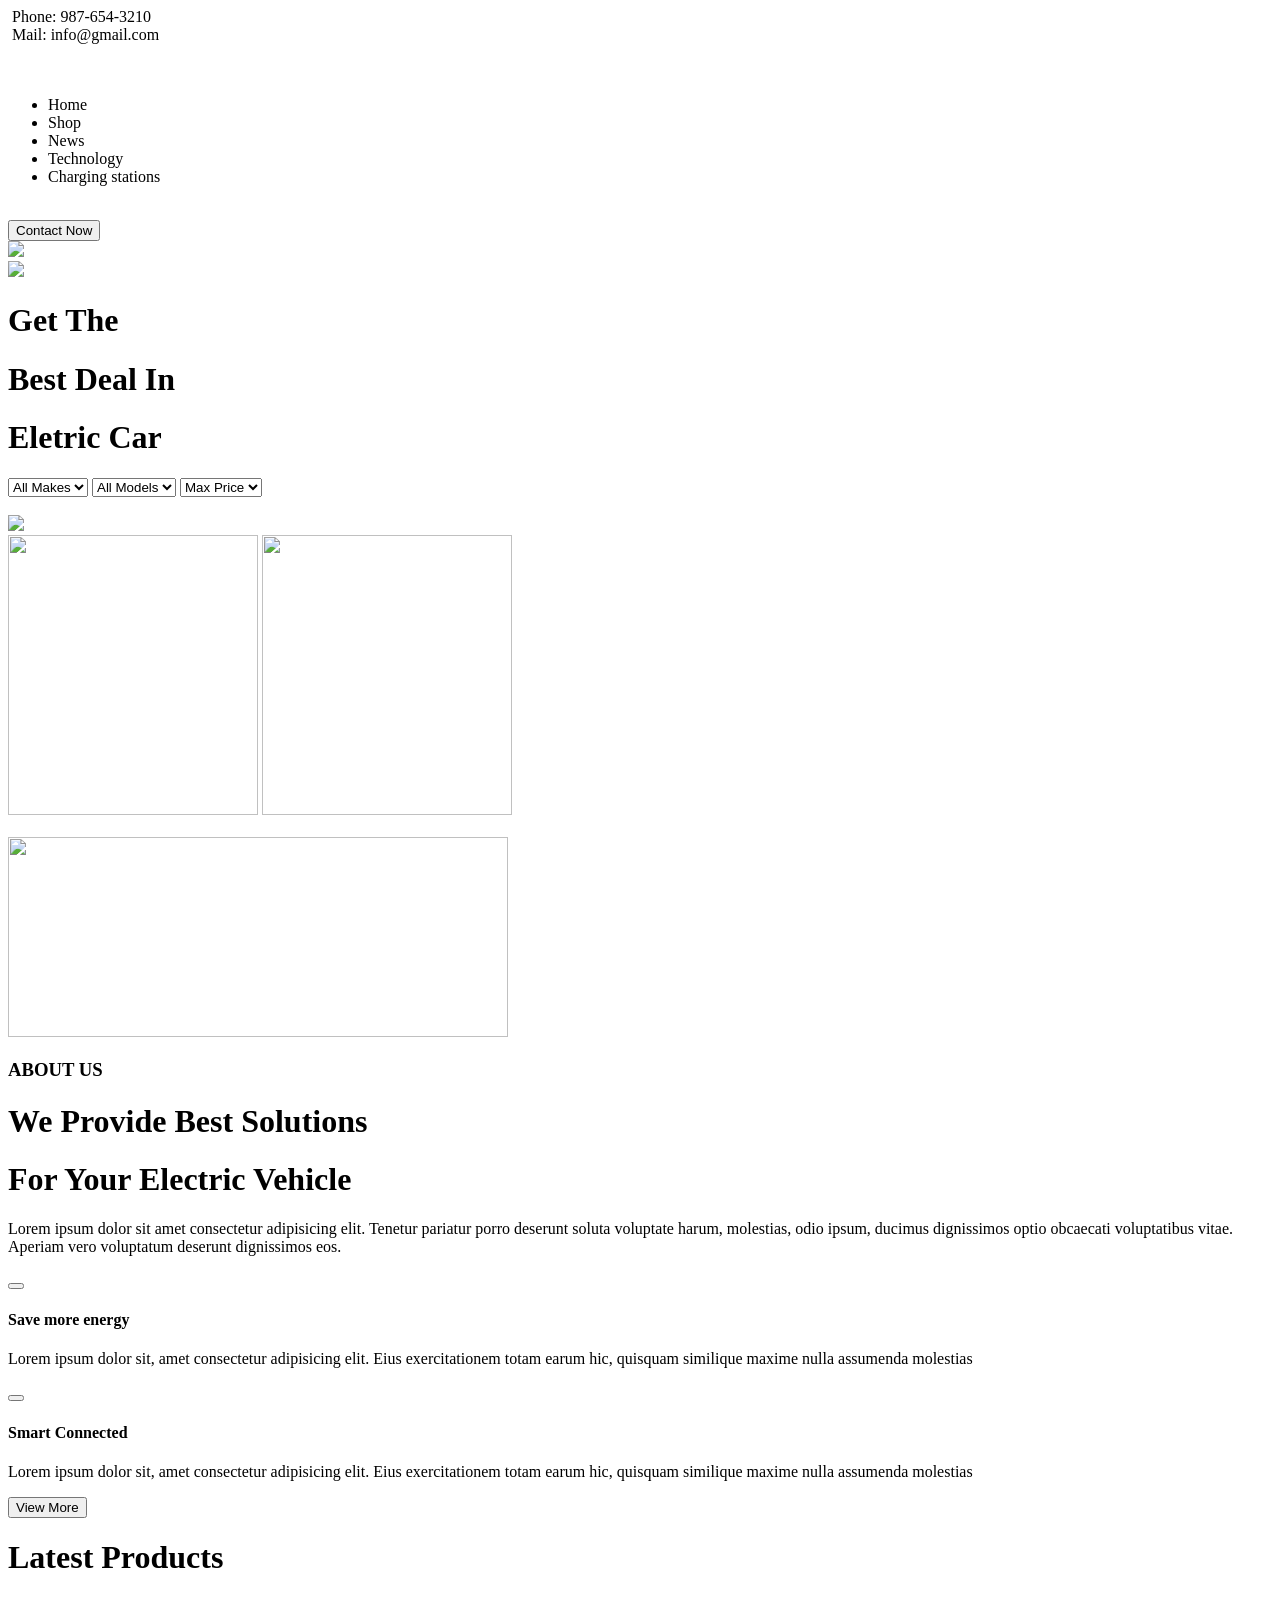
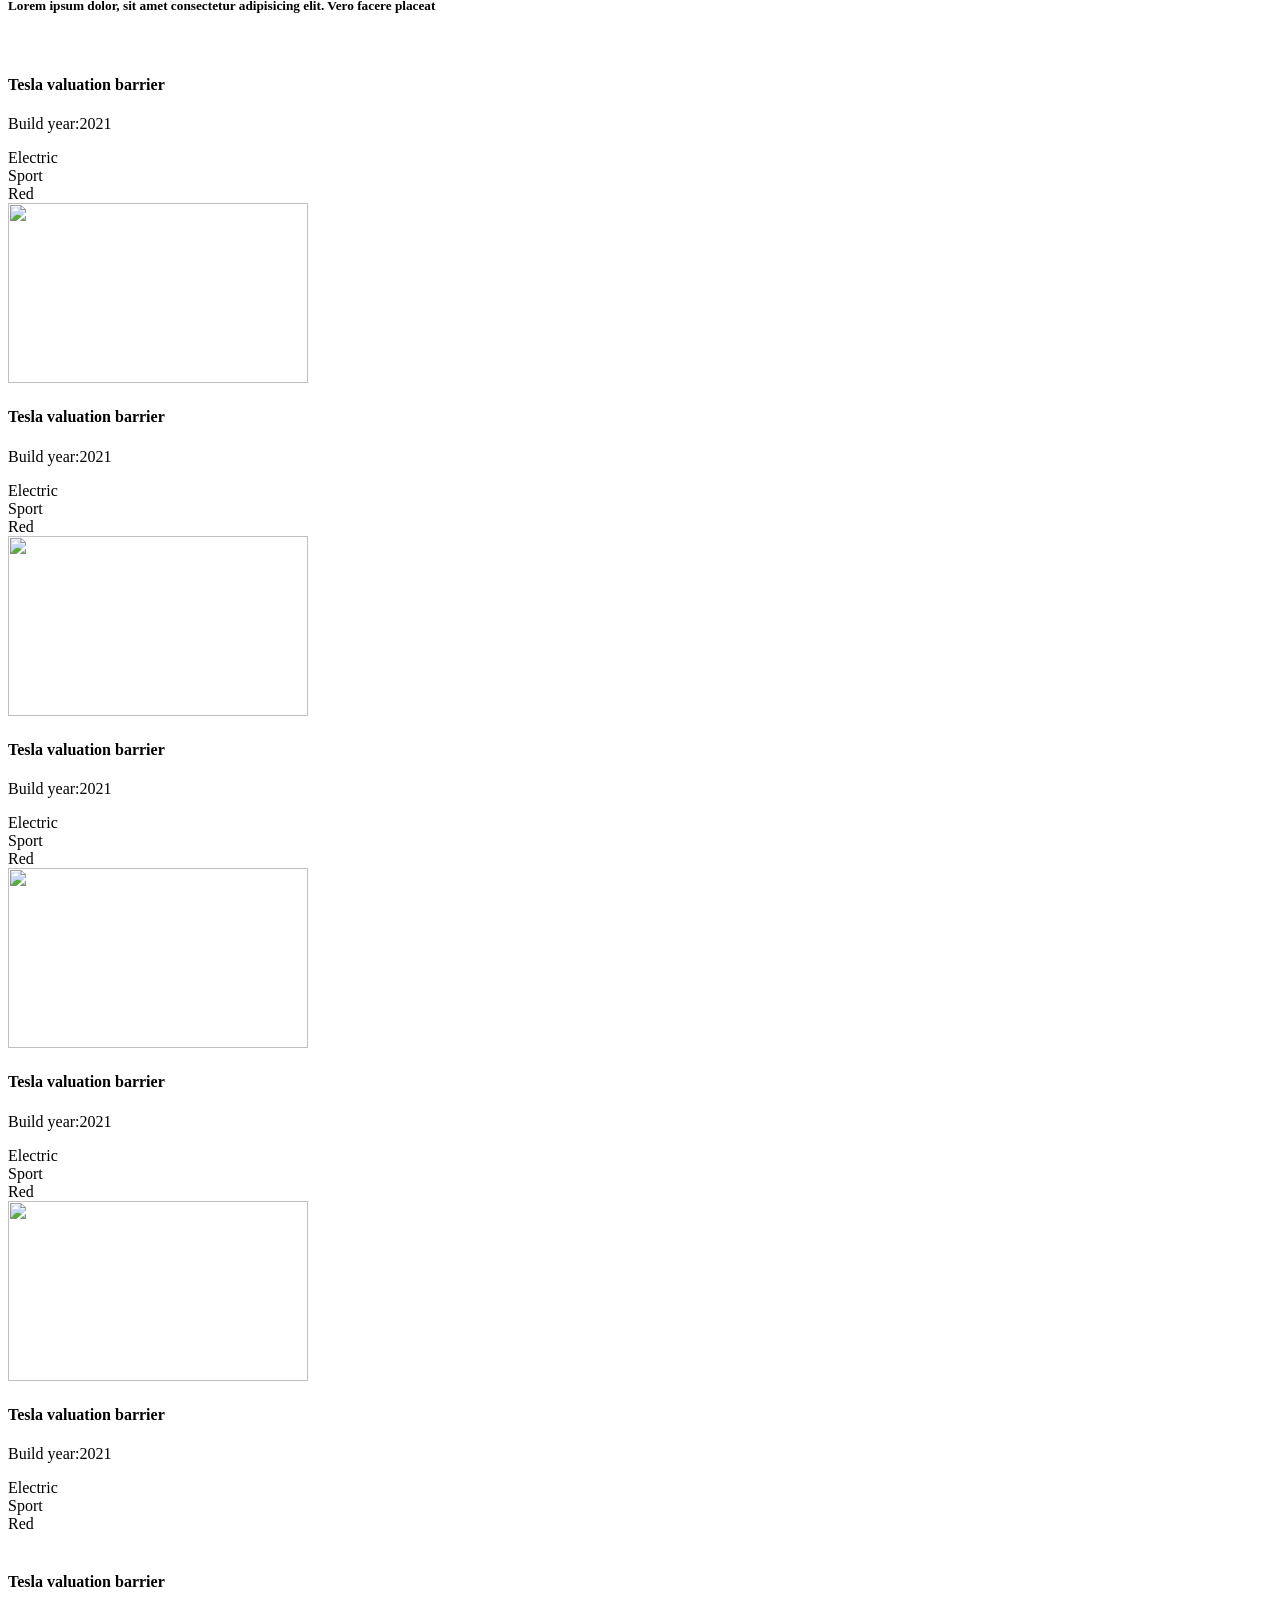
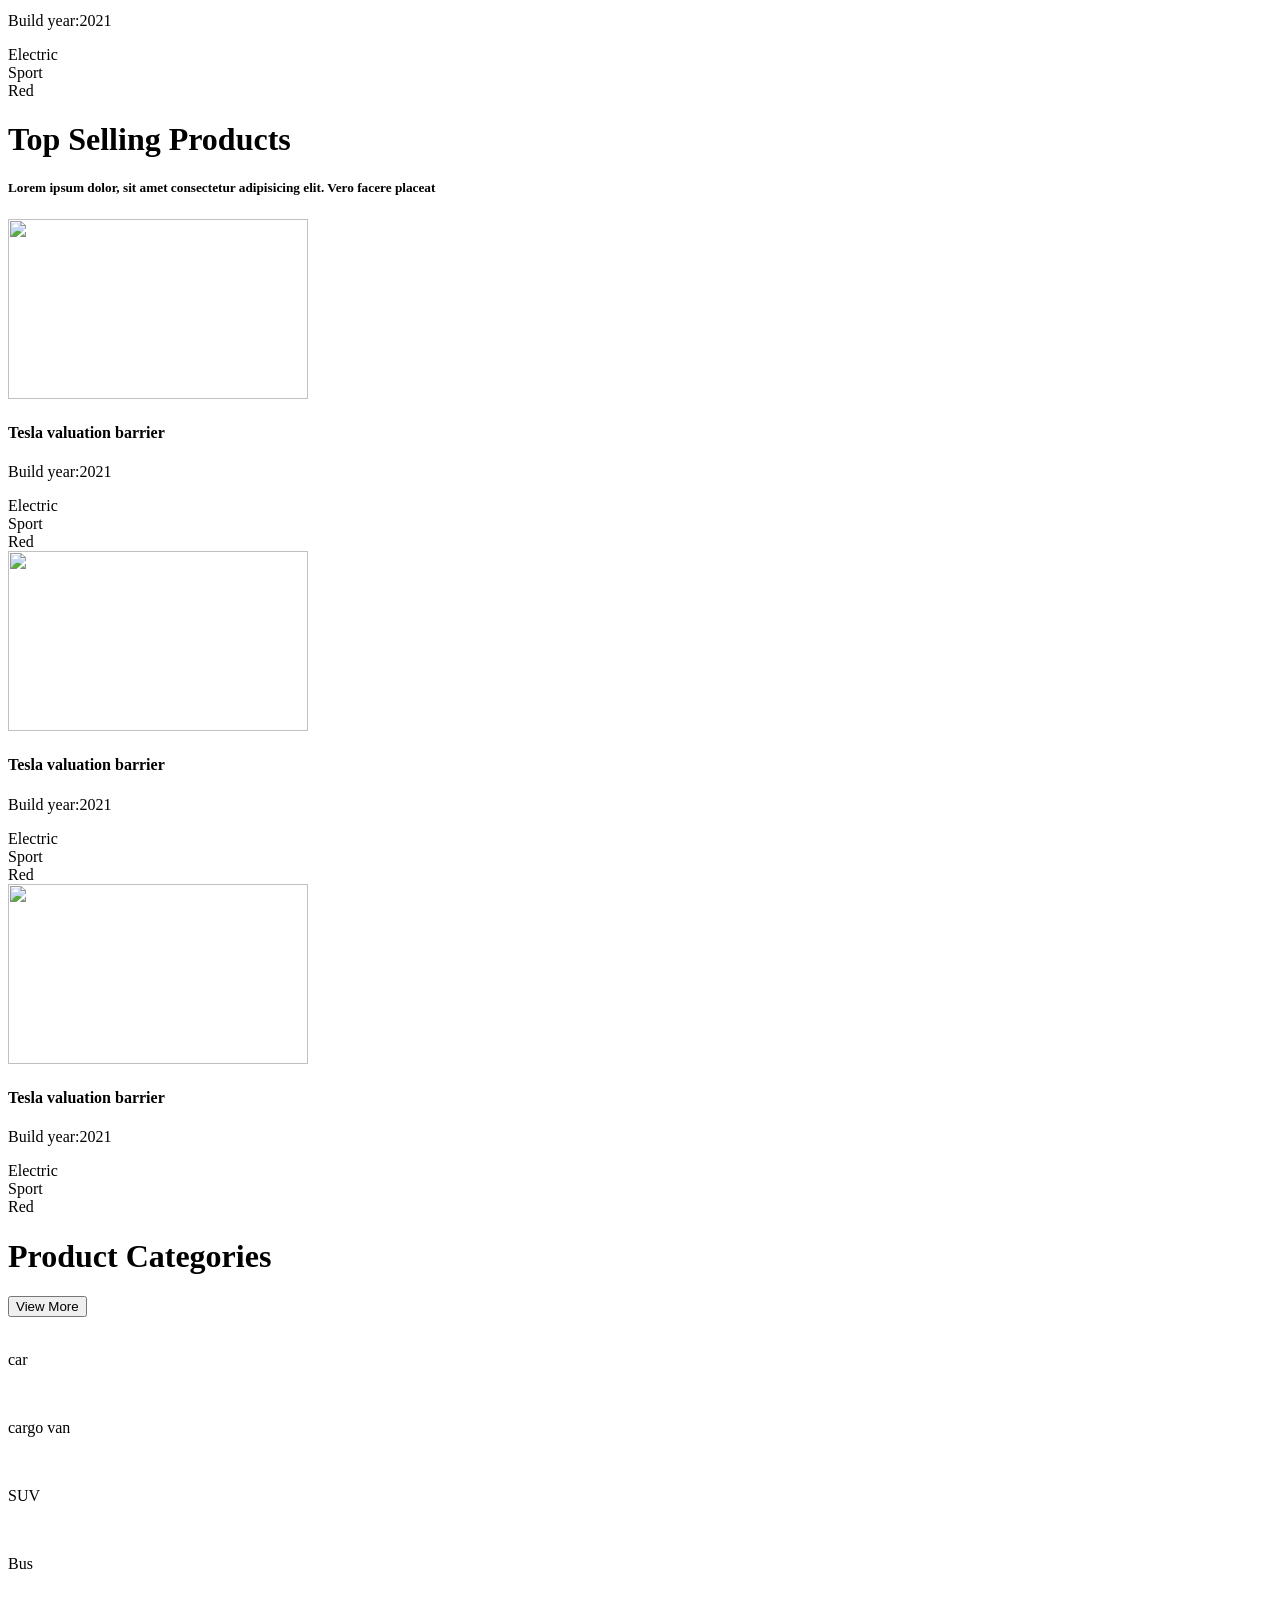
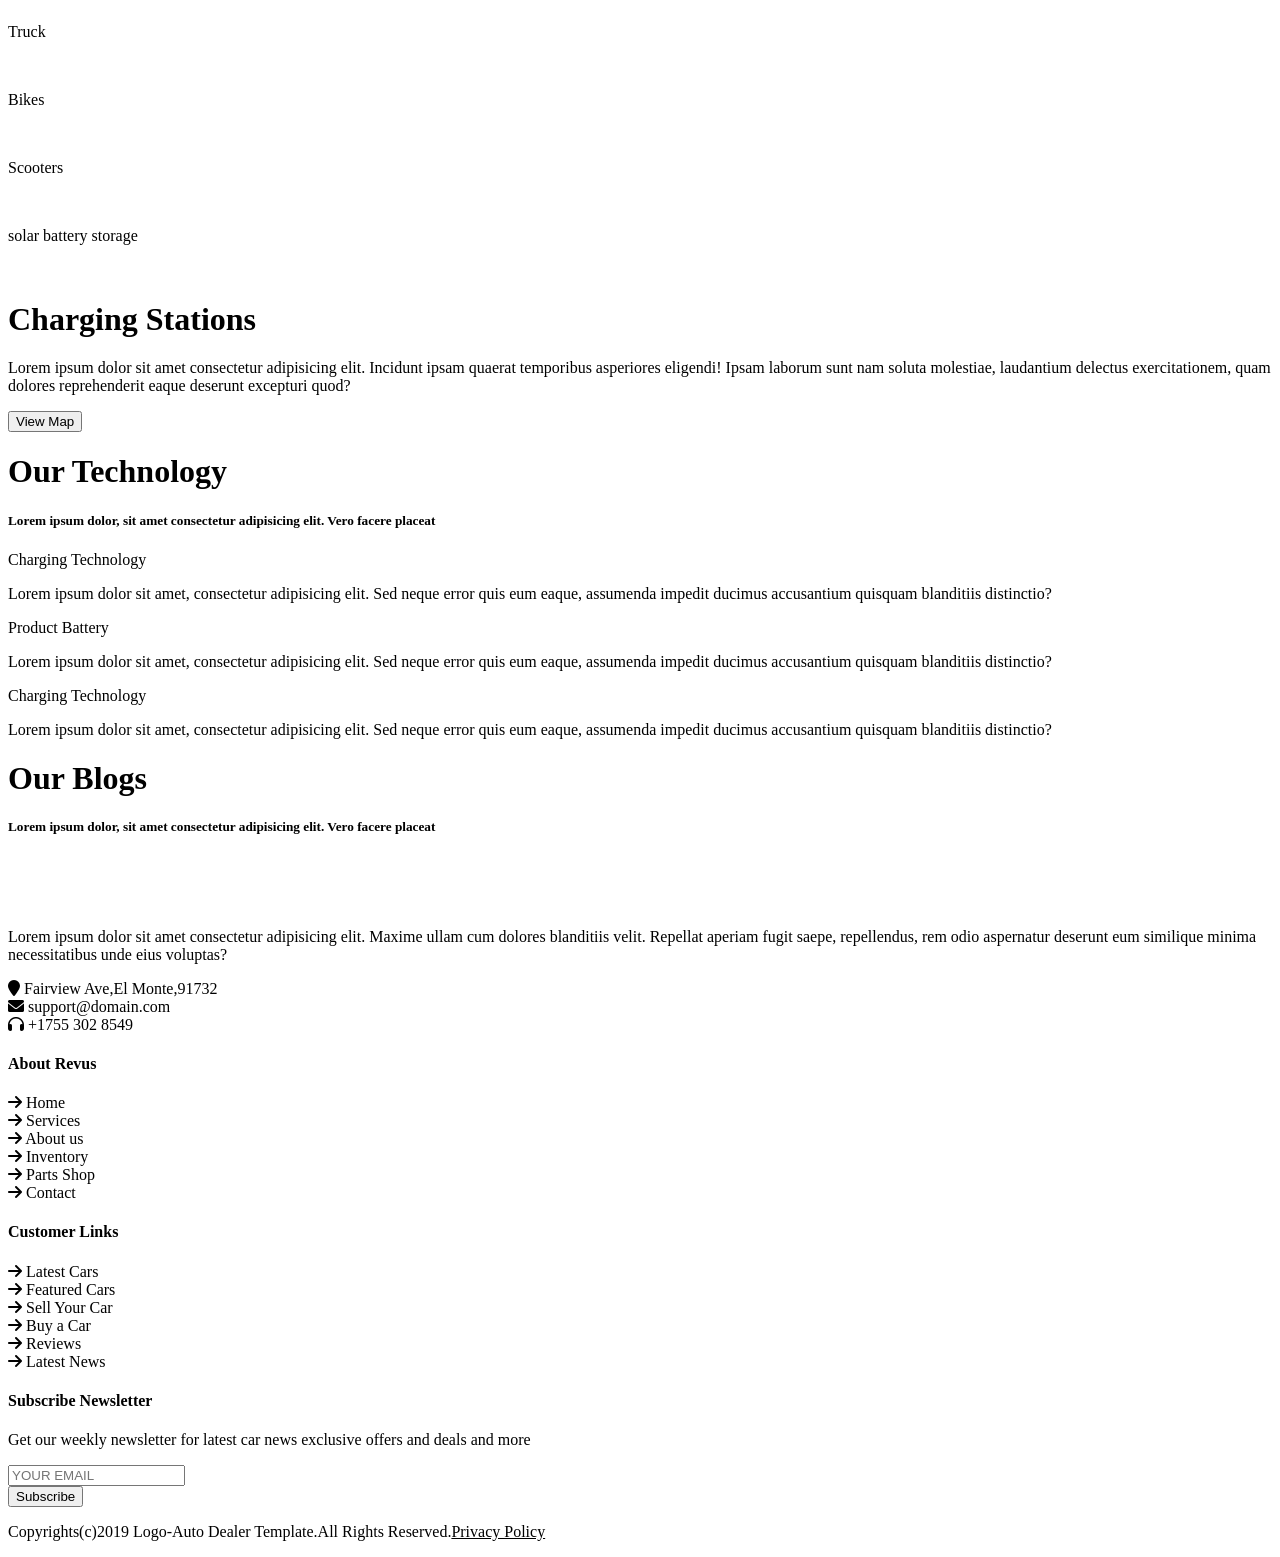
==== index.html @ 623ef066 "adding my 1st evaluation" ====
<!DOCTYPE html>
<html lang="en">
  <head>
    <meta charset="UTF-8" />
    <meta http-equiv="X-UA-Compatible" content="IE=edge" />
    <meta name="viewport" content="width=device-width, initial-scale=1.0" />
    <link rel="stylesheet" href="./css/style.css" />
    <link rel="stylesheet" href="https://cdnjs.cloudflare.com/ajax/libs/font-awesome/6.0.0/css/all.min.css">
    <title>evaluation</title>
  </head>
  <body>
    <div class="container">
      <div>
        <!-- header first part -->
        <div class="contain">
          <div class="phone">
            <img src="./images/call.png" alt="" />
            <span class="call">Phone: <span>987-654-3210</span></span>
          </div>
          <div>
            <img src="./images/email.png" alt="" />
            <span class="call">Mail: <span>info@gmail.com</span></span>
          </div>
        </div>
        <!-- header first part -->
        <!-- header 2 -->
        <div class="contain1">
          <div>
            <img class="img" src="./images/redcut.png" alt="" />
            <!-- <img src="./images/dummy-logo-5b.png" alt=""> -->
          </div>
          <div>
            <img class="logoi" src="./images/dummy-logo-5b.png" alt="">

          </div>
          <div>
            <ul class="ul">
              <li class="redd">Home</li>
              <li>Shop</li>
              <li>News</li>
              <li>Technology</li>
              <li>Charging stations</li>
            </ul>
          </div>
          <div class="img1">
            <div class="imgasicons">
              <img class="icn" src="./images/contact.png" alt="" />
              <img  class="icn" src="./images/search.png" alt="" />
              <img class="icn" src="./images/shopping.png" alt="" />
            </div>
          </div>
          <div>
            <button class="now">Contact Now</button>
          </div>
        </div>
        <!-- header 2 -->
        <!-- mid content -->
        <div class="midshift">
          
         
          <div class="mid_content">
            <div>
          <div class="eclips">
            <div class="imgflex">
                <div>
                    <img src="./images/Vector Smart Object copy.png"/>
                </div>
                <div>
                    <img src="./images/Vector-2.png"/>
                </div>
            </div>
            <div class="dismis">
                <div class="piccado">
            <div class="get1">
                <h1 class="get">Get The</h2>
                    <h1 class="best">Best Deal In</h1>
                    <h1 class="electric">Eletric Car</h1>
            </div>
        </div>
            <div class="box">
                <div>
                    <select id="cars">
                        <option value="volvo">Volvo</option>
                        <option value="saab">Saab</option>
                        <option value="vw">VW</option>
                        <option value="audi" selected>All Makes</option>
                      </select>
                      <select id="cars">
                        <option value="volvo">Volvo</option>
                        <option value="saab">Saab</option>
                        <option value="vw">VW</option>
                        <option value="audi" selected>All Models</option>
                      </select>
                      <select id="cars">
                        <option value="volvo">Volvo</option>
                        <option value="saab">Saab</option>
                        <option value="vw">VW</option>
                        <option value="audi" selected>Max Price</option>
                      </select>
                      <img class="topp" src="./images/Rectangle 15 copy 3.png" alt="">
                      
                      
                </div>
               

            </div>
            
        </div>
        <div>
            <img src="./images/Ellipse 2.png" alt="">
        </div>
           
        </div>
        
    </div>
        <div>
            <div class="eclips2">
                <div class="down">
                    <img src="./images/car.png"/>
                </div>

            </div>
        </div>
          
        </div>
        </div>
        <!-- mid content -->
        <div class="midportion">
            <div class="justify">
            <div class="flex001">
            <div class="images02">
                <img src="./images/Layer 3.png" height="280px" width="250px" alt="">
                <img src="./images/Layer 4.png" height="280px" width="250px" alt=""><br><br>
                <img src="./images/Layer 5.png" height="200px" width="500px" alt="">

            </div>
            <div class="provide">
                <div>
                <h3 class="redd">ABOUT US</h3>
                <h1 class="fontcolor">We Provide Best Solutions</h1>
                <h1 class="fontcolor">For Your Electric Vehicle</h1>
                <p class="lorem1">Lorem ipsum dolor sit amet consectetur adipisicing elit. Tenetur pariatur porro deserunt soluta voluptate harum, molestias, odio ipsum, ducimus dignissimos optio obcaecati voluptatibus vitae. Aperiam vero voluptatum deserunt dignissimos eos.</p>
                <div class="span">
                    <div>
                    <button class="button"></button>
                </div>
                <div class="pixel">
                    <span><h4 class="fontcolor">Save more energy</h4></span>
                    <p class="lorem1">Lorem ipsum dolor sit, amet consectetur adipisicing elit. Eius exercitationem totam earum hic, quisquam similique maxime nulla assumenda molestias</p>
                </div>
                
                    
                </div>
                <div class="span">
                    <div>
                    <button class="button005"></button>
                </div>
                <div class="pixel">
                    <span><h4 class="fontcolor">Smart Connected</h4></span>
                    <p class="lorem1">Lorem ipsum dolor sit, amet consectetur adipisicing elit. Eius exercitationem totam earum hic, quisquam similique maxime nulla assumenda molestias</p>
                </div>
                
                    
                </div>
                <div>
                    <button class="button2">View More</button>
                </div>
                
                
            </div>
            </div>
           
            
           
        </div>
    </div>
        
    </div>
    
    
    <div class="thirdportion">
        <div class="centre">
            <h1 class="fontcolor">Latest Products</h1>
            <h5>Lorem ipsum dolor, sit amet consectetur adipisicing elit. Vero facere placeat </h5>

        </div>
        <div class="joint">
            <div class="flex">
    <div>
        <div>
            <img class="evenly" src="./images/Layer 7.png" width="300" alt="">
            <h4 class="fontcolor">Tesla valuation barrier</h4>
            <p class="build">Build year:2021</p>
        </div>
        <div class="portiong">
            <div>

                <span>Electric</span>
            </div>
            <div>

                <span>Sport</span>
            </div>
            <div>

                <span>Red</span>
            </div>
        </div>
    
    </div>
    <!-- secon -->
    <div>
        <div>
            <img class="evenly" src="./images/Layer 16.png" width="300" height="180px" alt="">
            <h4>Tesla valuation barrier</h4>
            <p class="build">Build year:2021</p>
        </div>
        <div class="portiong">
            <div>

                <span>Electric</span>
            </div>
            <div>

                <span>Sport</span>
            </div>
            <div>

                <span>Red</span>
            </div>
        </div>
    
    </div>
    <!-- third -->
    <div>
        <div>
            <img class="evenly" src="./images/Layer 17.png" width="300" height="180px" alt="">
            <h4>Tesla valuation barrier</h4>
            <p class="build">Build year:2021</p>
        </div>
        <div class="portiong">
            <div>

                <span>Electric</span>
            </div>
            <div>

                <span>Sport</span>
            </div>
            <div>

                <span>Red</span>
            </div>
        </div>
    
    </div>
    
</div>
 <!--  -->
 <div class="flex">
    <div>
        <div>
            <img class="evenly" src="./images/Layer 18.png" width="300" height="180px" alt="">
            <h4>Tesla valuation barrier</h4>
            <p class="build">Build year:2021</p>
        </div>
        <div class="portiong">
            <div>

                <span>Electric</span>
            </div>
            <div>

                <span>Sport</span>
            </div>
            <div>

                <span>Red</span>
            </div>
        </div>
    
    </div>
    <!-- secon -->
    <div>
        <div>
            <img class="evenly" src="./images/Layer 19.png" width="300" height="180px" alt="">
            <h4>Tesla valuation barrier</h4>
            <p class="build">Build year:2021</p>
        </div>
        <div class="portiong">
            <div>

                <span>Electric</span>
            </div>
            <div>

                <span>Sport</span>
            </div>
            <div>

                <span>Red</span>
            </div>
        </div>
    
    </div>
    <!-- third -->
    <div>
        <div>
            <img class="evenly" src="./images/Layer 7.png" width="300" alt="">
            <h4>Tesla valuation barrier</h4>
            <p class="build">Build year:2021</p>
        </div>
        <div class="portiong">
            <div>

                <span>Electric</span>
            </div>
            <div>

                <span>Sport</span>
            </div>
            <div>

                <span>Red</span>
            </div>
        </div>
    
    </div>
    
</div>

</div>
        
    </div>
    <div class="fourthportion">
        <div class="centre">

      
        <h1>
            Top Selling Products
        </h1>
        <h5>Lorem ipsum dolor, sit amet consectetur adipisicing elit. Vero facere placeat </h5>

        
    </div>
    <div class="flex">
        <div>
            <div>
                <img class="evenly" src="./images/Layer 20.png" width="300" height="180px" alt="">
                <h4>Tesla valuation barrier</h4>
                <p class="build">Build year:2021</p>
            </div>
            <div class="portiong">
                <div>
    
                    <span>Electric</span>
                </div>
                <div>
    
                    <span>Sport</span>
                </div>
                <div>
    
                    <span>Red</span>
                </div>
            </div>
        
        </div>
        <!-- secon -->
        <div>
            <div>
                <img class="evenly" src="./images/Layer 21.png" width="300" height="180px" alt="">
                <h4>Tesla valuation barrier</h4>
                <p class="build">Build year:2021</p>
            </div>
            <div class="portiong">
                <div>
    
                    <span>Electric</span>
                </div>
                <div>
    
                    <span>Sport</span>
                </div>
                <div>
    
                    <span>Red</span>
                </div>
            </div>
        
        </div>
        <!-- third -->
        <div>
            <div>
                <img class="evenly" src="./images/Layer 22.png" width="300" height="180px" alt="">
                <h4>Tesla valuation barrier</h4>
                <p class="build">Build year:2021</p>
            </div>
            <div class="portiong">
                <div>
    
                    <span>Electric</span>
                </div>
                <div>
    
                    <span>Sport</span>
                </div>
                <div>
    
                    <span>Red</span>
                </div>
            </div>
        
        </div>
        
    </div>
    </div>
    <div class="fifthportion">
        <div class="flex007">
        <div>
            <h1 class="fontcolor">Product Categories</h1>
        </div>
        <div>
            <button class="now">View More</button>
        </div>
    </div>
    <div class="flex47">
    <div class="shadow">
        <img class="evenly" src="./images/Layer 10.png" alt="">
        <p class="centre">car</p>
    </div>
    <div class="shadow">
        <img class="evenly" src="./images/423365_preview.png" alt="">
        <p class="centre">cargo van</p>
    </div>
    <div class="shadow">
        <img class="evenly" src="./images/Rivian-R1T-electric-truck.png" alt="">
        <p class="centre">SUV</p>
    </div>
    <div class="shadow">
        <img class="evenly" src="./images/tata_ultra-electric-bus_side_06nov2015.png" alt="">
        <p class="centre">Bus</p>
    </div>
</div>
<div class="flex47">
    <div class="shadow">
        <img class="evenly" src="./images/truck.png" alt="">
        <p class="centre">Truck</p>
    </div>
    <div class="shadow">
        <img class="evenly" src="./images/478-4787834_electric-bike-png-image-free-download-searchpng-com.png" alt="">
        <p class="centre">Bikes</p>
    </div>
    <div class="shadow">
        <img class="evenly" src="./images/mob-banner.png" alt="">
        <p class="centre">Scooters</p>
    </div>
    <div class="shadow">
        <img class="evenly" src="./images/Layer 10.png" alt="">
        <p class="centre">solar battery storage</p>
    </div>
</div>

    </div>
    <div class="sixthportion">
        <div class="flex005">
        <div>
            <img src="./images/map.png" alt="">
        </div>
        <div>
            <h1 class="whitee">Charging Stations</h1>
            <p class="ipsum">Lorem ipsum dolor sit amet consectetur adipisicing elit. Incidunt ipsam quaerat temporibus asperiores eligendi! Ipsam laborum sunt nam soluta molestiae, laudantium delectus exercitationem, quam dolores reprehenderit eaque deserunt excepturi quod?</p>
            <button class="button2">View Map</button>
        </div>
    </div>

    </div>
    <div class="seventhportion">
        <div class="centre">

      
            <h1 class="fontcolor">
                Our Technology
            </h1>
            <h5>Lorem ipsum dolor, sit amet consectetur adipisicing elit. Vero facere placeat </h5>
    
            
        </div>
        <div class="flex009">
        <div class="charging">
            <span>Charging Technology</span>
            <span><img class="petrol" src="./images/8679565_charging_pile_line_icon.png" alt=""></span>
            <p class="lorem5">Lorem ipsum dolor sit amet, consectetur adipisicing elit. Sed neque error quis eum eaque, assumenda impedit ducimus accusantium quisquam blanditiis distinctio?</p>
        </div>
        <div class="battery">
            <span>Product Battery</span>
            <span><img class="petrol" src="./images/4753004_automotive_battery_car_charging_truck_icon.png" alt=""></span>
            <p class="lorem5">Lorem ipsum dolor sit amet, consectetur adipisicing elit. Sed neque error quis eum eaque, assumenda impedit ducimus accusantium quisquam blanditiis distinctio?</p>
        </div>
        <div class="charging">
            <span>Charging Technology</span>
            <span><img class="petrol" src="./images/xmas.png" alt=""></span>
            <p class="lorem5">Lorem ipsum dolor sit amet, consectetur adipisicing elit. Sed neque error quis eum eaque, assumenda impedit ducimus accusantium quisquam blanditiis distinctio?</p>
        </div>
    </div>

    </div>
    <div class="eightportion">
        <div class="centre">

      
            <h1 class="fontcolor">
                Our Blogs
            </h1>
            <h5>Lorem ipsum dolor, sit amet consectetur adipisicing elit. Vero facere placeat </h5>
    
            
        </div>
        <div>
            <img class="fourteen" src="./images/Layer 14.png" alt="">
        </div>

    </div>
    <div class="ninethportion">
<div class="centre">
    <img src="./images/dummy-logo-5b.png" alt="">
</div>
<div class="centre">
    <img src="./images/icons.png" alt="">
</div>
<div class="flex069">
    <div class="parents">
<div>
    <p class="footpara">Lorem ipsum dolor sit amet consectetur adipisicing elit. Maxime ullam cum dolores blanditiis velit. Repellat aperiam fugit saepe, repellendus, rem odio aspernatur deserunt eum similique minima necessitatibus unde eius voluptas?</p>
    <span class="whitee"><i class="fa fa-map-marker" aria-hidden="true"></i></span>
    <span class="whitee">Fairview Ave,El Monte,91732</span>
</div>
<div>
    <span class="whitee"><i class="fa fa-envelope" aria-hidden="true"></i></span>
    <span class="whitee">support@domain.com</span> 
</div>
<div>
    <span class="whitee"><i class="fa fa-headphones" aria-hidden="true"></i>
    </span>
    <span class="whitee">+1755 302 8549</span> 
</div>
</div>
<div>
    <h4 class="whitee">About Revus</h4>
    <span class="whitee"><i class="fa fa-arrow-right" aria-hidden="true"></i>
    </span>
    <span class="whitee">Home</span>
    <div>
        <span class="whitee"><i class="fa fa-arrow-right" aria-hidden="true"></i>
        </span>
        <span class="whitee">Services</span>
    </div>
    <div>
        <span class="whitee"><i class="fa fa-arrow-right" aria-hidden="true"></i>
        </span>
        <span class="whitee">About us</span>
    </div>
    <div>
        <span class="whitee"><i class="fa fa-arrow-right" aria-hidden="true"></i>
        </span>
        <span class="whitee">Inventory</span>
    </div>
    <div>
        <span class="whitee"><i class="fa fa-arrow-right" aria-hidden="true"></i>
        </span>
        <span class="whitee">Parts Shop</span>
    </div>
    <div>
        <span class="whitee"><i class="fa fa-arrow-right" aria-hidden="true"></i>
        </span>
        <span class="whitee">Contact</span>
    </div>
</div>
<div>
    <h4 class="whitee">Customer Links</h4>
    <span class="whitee"><i class="fa fa-arrow-right" aria-hidden="true"></i>
    </span>
    <span class="whitee">Latest Cars</span>
    <div>
        <span class="whitee"><i class="fa fa-arrow-right" aria-hidden="true"></i>
        </span>
        <span class="whitee">Featured Cars</span>
    </div>
    <div>
        <span class="whitee"><i class="fa fa-arrow-right" aria-hidden="true"></i>
        </span>
        <span class="whitee">Sell Your Car</span>
    </div>
    <div>
        <span class="whitee"><i class="fa fa-arrow-right" aria-hidden="true"></i>
        </span>
        <span class="whitee">Buy a Car</span>
    </div>
    <div>
        <span class="whitee"><i class="fa fa-arrow-right" aria-hidden="true"></i>
        </span>
        <span class="whitee">Reviews</span>
    </div>
    <div>
        <span class="whitee"><i class="fa fa-arrow-right" aria-hidden="true"></i>
        </span>
        <span class="whitee">Latest News</span>
    </div>
</div>
<div>
    <h4 class="whitee">Subscribe Newsletter</h4>
    <p class="whitee">Get our weekly newsletter for latest car news exclusive offers and deals and more</p>
    <input class="placeholder" type="email" placeholder="YOUR EMAIL">
    <div>
    <button class="subs">Subscribe</button>
</div>
</div>
</div>
<div>
    <p class="centree">Copyrights(c)2019 Logo-Auto Dealer Template.All Rights Reserved.<u>Privacy Policy </u></p>
</div>
    </div>


        <!-- forget below divs -->
      </div>
    </div>
  </body>
</html>
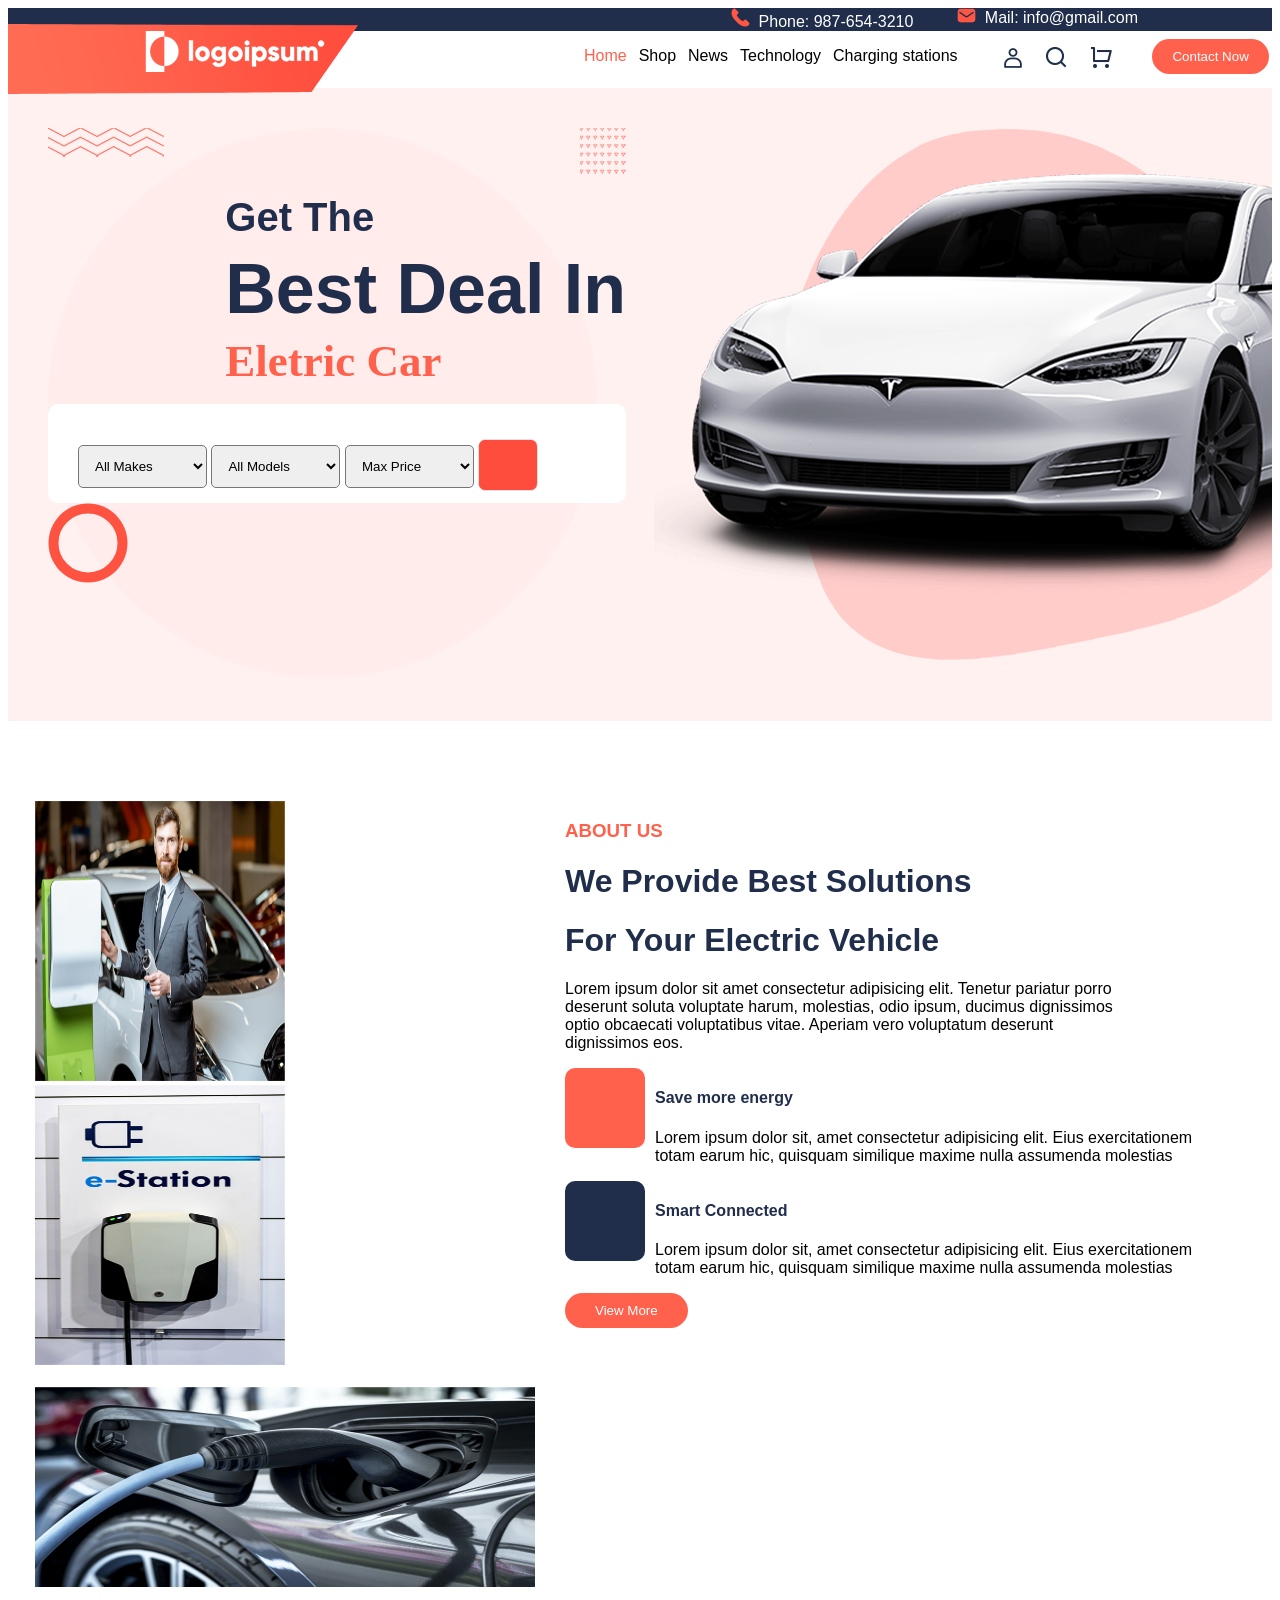
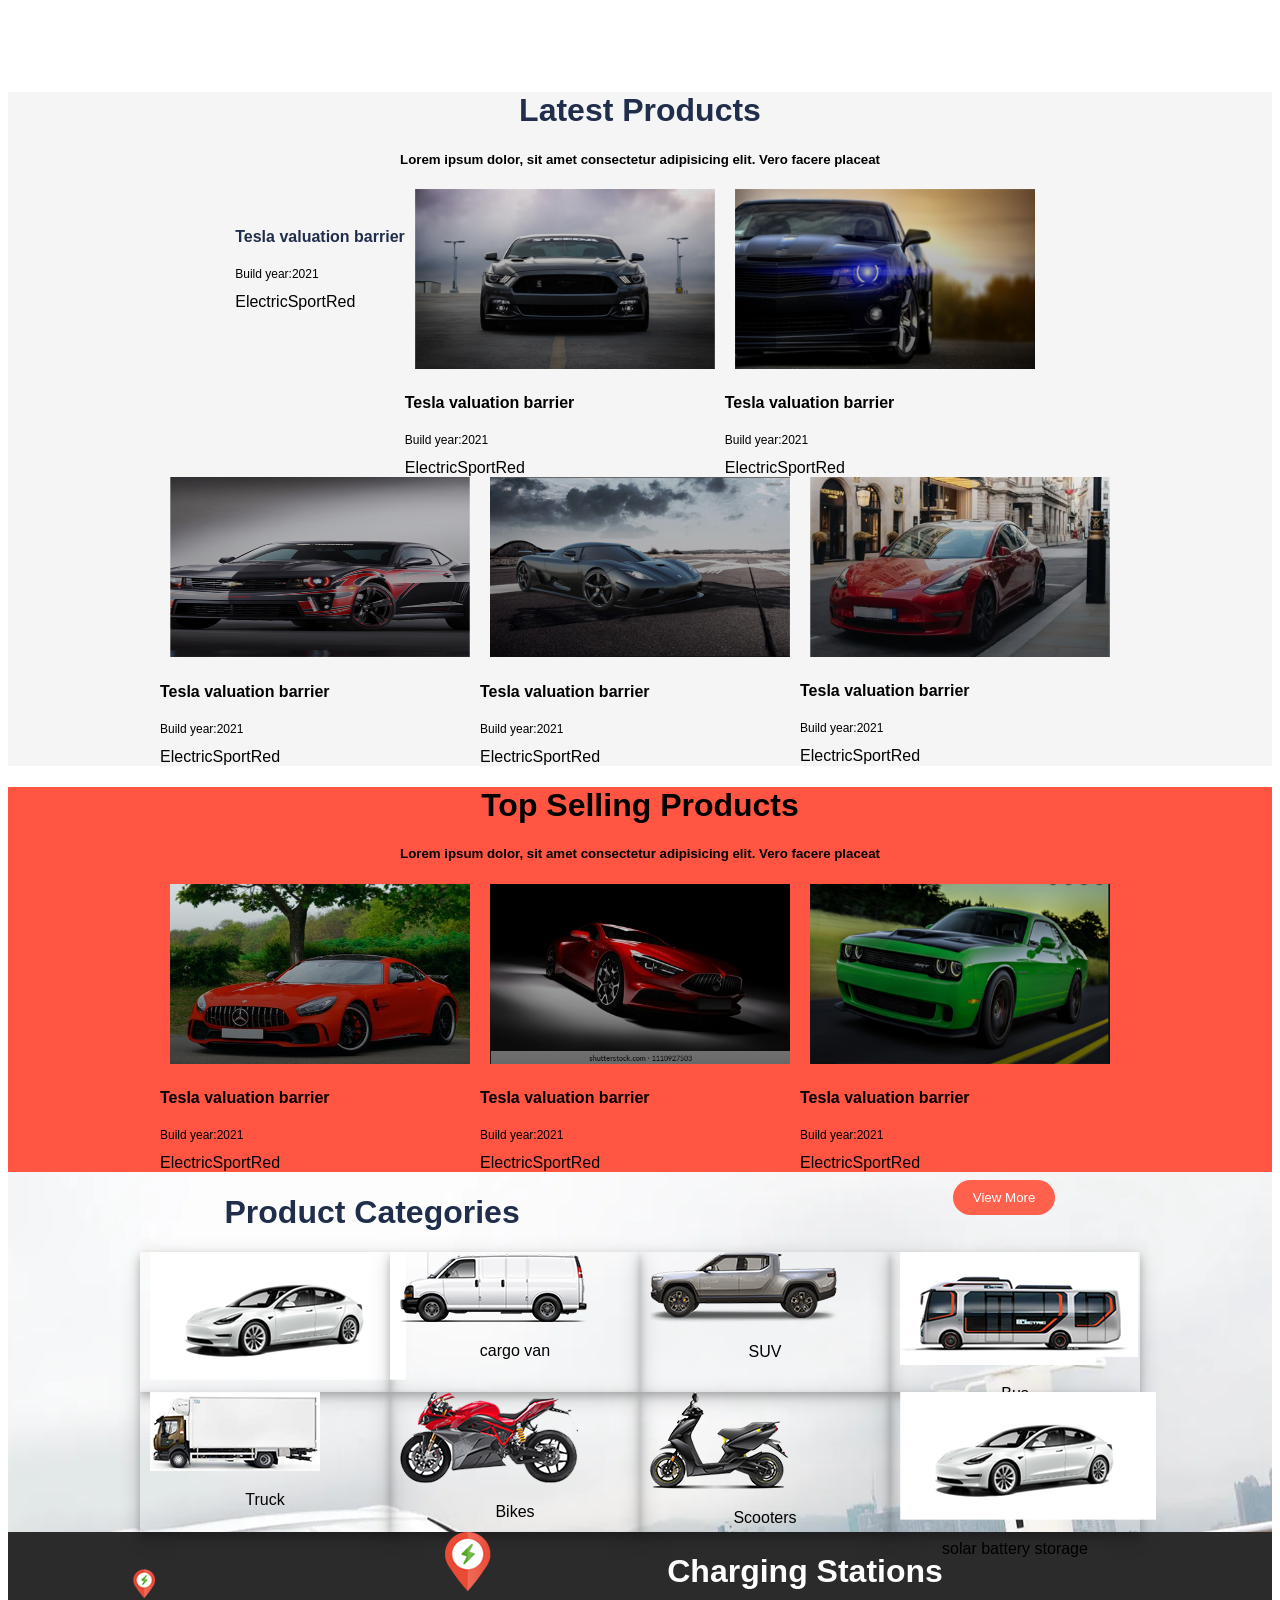
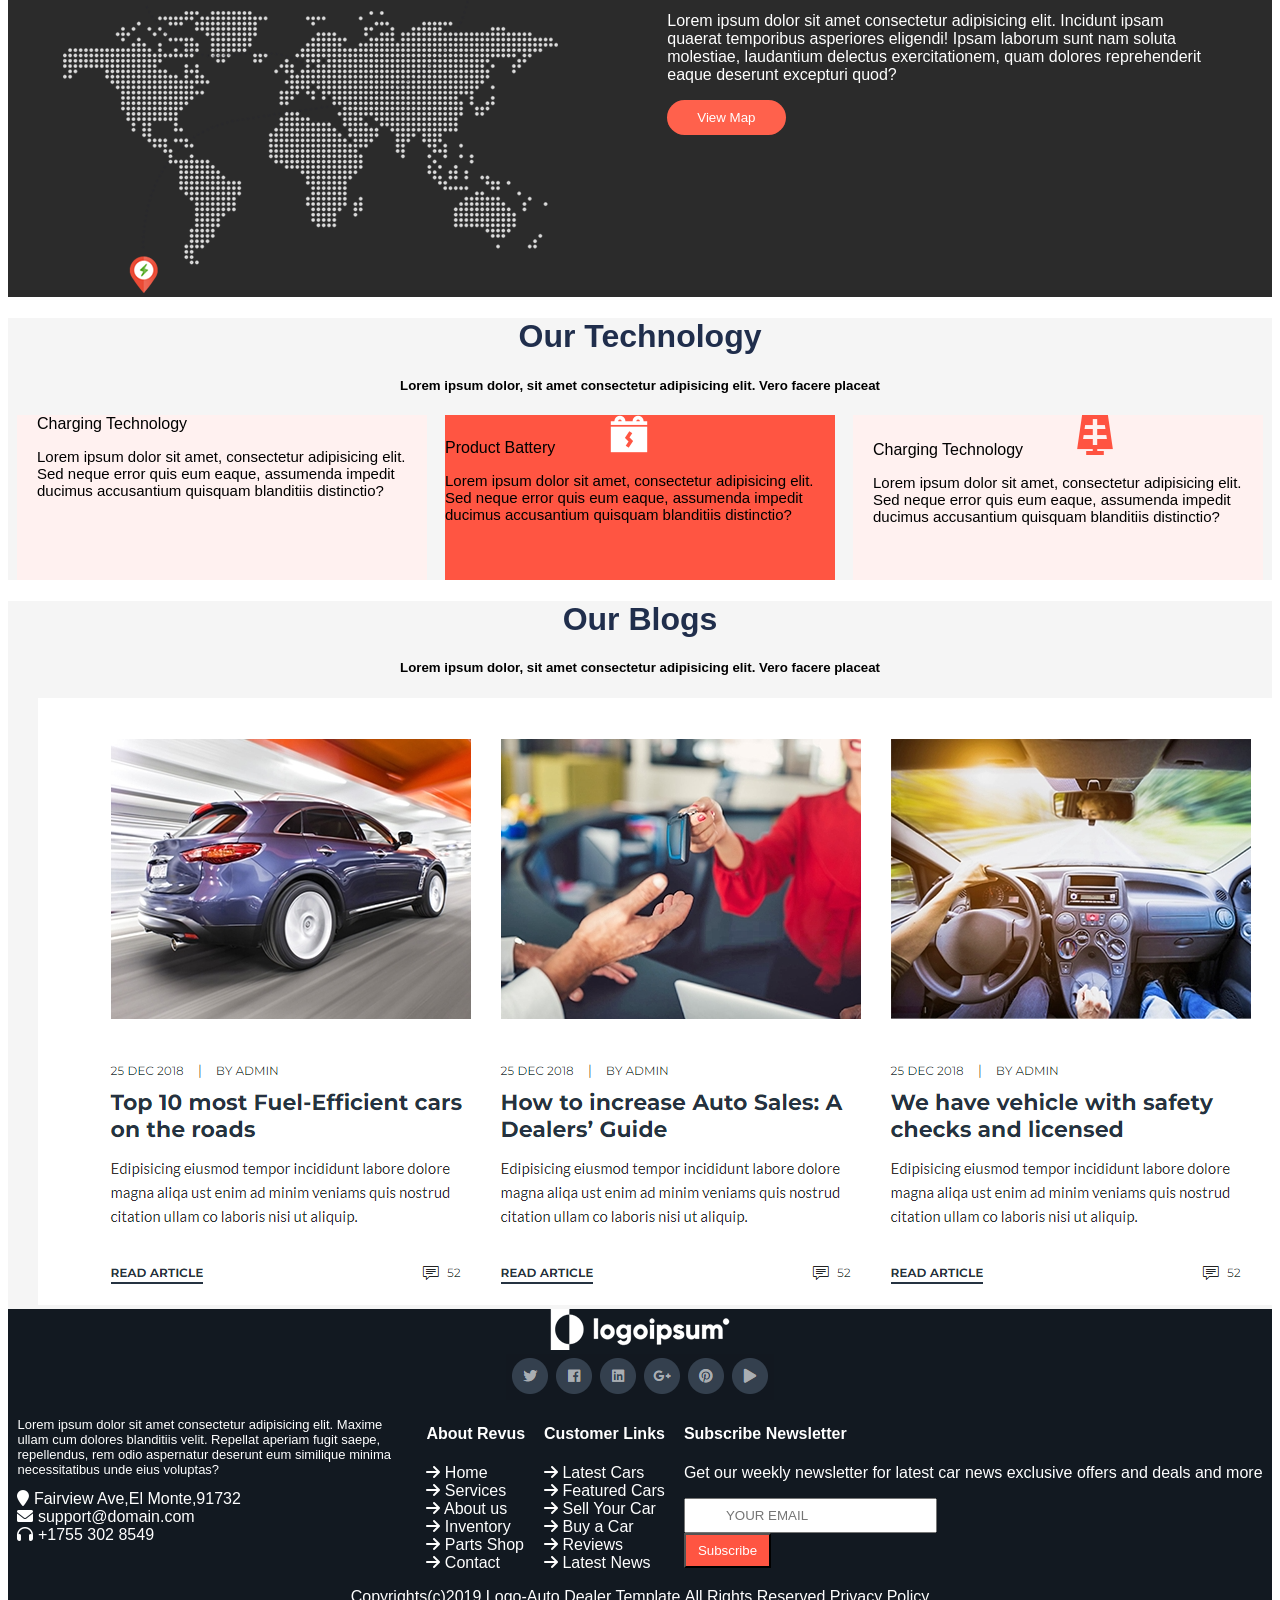
==== commit 69a99d13: "changes" ====
--- a/index.html
+++ b/index.html
@@ -4,7 +4,7 @@
     <meta charset="UTF-8" />
     <meta http-equiv="X-UA-Compatible" content="IE=edge" />
     <meta name="viewport" content="width=device-width, initial-scale=1.0" />
-    <link rel="stylesheet" href="./css/style.css" />
+    <link rel="stylesheet" href="./Assets/css/style.css" />
     <link rel="stylesheet" href="https://cdnjs.cloudflare.com/ajax/libs/font-awesome/6.0.0/css/all.min.css">
     <title>evaluation</title>
   </head>
@@ -14,11 +14,11 @@
         <!-- header first part -->
         <div class="contain">
           <div class="phone">
-            <img src="./images/call.png" alt="" />
+            <img src="./Assets/images/call.png" alt="" />
             <span class="call">Phone: <span>987-654-3210</span></span>
           </div>
           <div>
-            <img src="./images/email.png" alt="" />
+            <img src="./Assets/images/email.png" alt="" />
             <span class="call">Mail: <span>info@gmail.com</span></span>
           </div>
         </div>
@@ -26,11 +26,11 @@
         <!-- header 2 -->
         <div class="contain1">
           <div>
-            <img class="img" src="./images/redcut.png" alt="" />
+            <img class="img" src="./Assets/images/redcut.png" alt="" />
             <!-- <img src="./images/dummy-logo-5b.png" alt=""> -->
           </div>
           <div>
-            <img class="logoi" src="./images/dummy-logo-5b.png" alt="">
+            <img class="logoi" src="./Assets/images/dummy-logo-5b.png" alt="">
 
           </div>
           <div>
@@ -44,9 +44,9 @@
           </div>
           <div class="img1">
             <div class="imgasicons">
-              <img class="icn" src="./images/contact.png" alt="" />
-              <img  class="icn" src="./images/search.png" alt="" />
-              <img class="icn" src="./images/shopping.png" alt="" />
+              <img class="icn" src="./Assets/images/contact.png" alt="" />
+              <img  class="icn" src="./Assets/images/search.png" alt="" />
+              <img class="icn" src="./Assets/images/shopping.png" alt="" />
             </div>
           </div>
           <div>
@@ -63,10 +63,10 @@
           <div class="eclips">
             <div class="imgflex">
                 <div>
-                    <img src="./images/Vector Smart Object copy.png"/>
-                </div>
-                <div>
-                    <img src="./images/Vector-2.png"/>
+                    <img src="./Assets/images/Vector Smart Object copy.png"/>
+                </div>
+                <div>
+                    <img src="./Assets/images/Vector-2.png"/>
                 </div>
             </div>
             <div class="dismis">
@@ -97,7 +97,7 @@
                         <option value="vw">VW</option>
                         <option value="audi" selected>Max Price</option>
                       </select>
-                      <img class="topp" src="./images/Rectangle 15 copy 3.png" alt="">
+                      <img class="topp" src="./Assets/images/Rectangle 15 copy 3.png" alt="">
                       
                       
                 </div>
@@ -107,7 +107,7 @@
             
         </div>
         <div>
-            <img src="./images/Ellipse 2.png" alt="">
+            <img src="./Assets/images/Ellipse 2.png" alt="">
         </div>
            
         </div>
@@ -116,7 +116,7 @@
         <div>
             <div class="eclips2">
                 <div class="down">
-                    <img src="./images/car.png"/>
+                    <img src="./Assets/images/car.png"/>
                 </div>
 
             </div>
@@ -129,9 +129,9 @@
             <div class="justify">
             <div class="flex001">
             <div class="images02">
-                <img src="./images/Layer 3.png" height="280px" width="250px" alt="">
-                <img src="./images/Layer 4.png" height="280px" width="250px" alt=""><br><br>
-                <img src="./images/Layer 5.png" height="200px" width="500px" alt="">
+                <img src="./Assets/images/Layer 3.png" height="280px" width="250px" alt="">
+                <img src="./Assets/images/Layer 4.png" height="280px" width="250px" alt=""><br><br>
+                <img src="./Assets/images/Layer 5.png" height="200px" width="500px" alt="">
 
             </div>
             <div class="provide">
@@ -211,7 +211,7 @@
     <!-- secon -->
     <div>
         <div>
-            <img class="evenly" src="./images/Layer 16.png" width="300" height="180px" alt="">
+            <img class="evenly" src="./Assets/images/Layer 16.png" width="300" height="180px" alt="">
             <h4>Tesla valuation barrier</h4>
             <p class="build">Build year:2021</p>
         </div>
@@ -234,7 +234,7 @@
     <!-- third -->
     <div>
         <div>
-            <img class="evenly" src="./images/Layer 17.png" width="300" height="180px" alt="">
+            <img class="evenly" src="./Assets/images/Layer 17.png" width="300" height="180px" alt="">
             <h4>Tesla valuation barrier</h4>
             <p class="build">Build year:2021</p>
         </div>
@@ -260,7 +260,7 @@
  <div class="flex">
     <div>
         <div>
-            <img class="evenly" src="./images/Layer 18.png" width="300" height="180px" alt="">
+            <img class="evenly" src="./Assets/images/Layer 18.png" width="300" height="180px" alt="">
             <h4>Tesla valuation barrier</h4>
             <p class="build">Build year:2021</p>
         </div>
@@ -283,7 +283,7 @@
     <!-- secon -->
     <div>
         <div>
-            <img class="evenly" src="./images/Layer 19.png" width="300" height="180px" alt="">
+            <img class="evenly" src="./Assets/images/Layer 19.png" width="300" height="180px" alt="">
             <h4>Tesla valuation barrier</h4>
             <p class="build">Build year:2021</p>
         </div>
@@ -306,7 +306,7 @@
     <!-- third -->
     <div>
         <div>
-            <img class="evenly" src="./images/Layer 7.png" width="300" alt="">
+            <img class="evenly" src="./Assets/images/Layer 7.png" width="300" alt="">
             <h4>Tesla valuation barrier</h4>
             <p class="build">Build year:2021</p>
         </div>
@@ -346,7 +346,7 @@
     <div class="flex">
         <div>
             <div>
-                <img class="evenly" src="./images/Layer 20.png" width="300" height="180px" alt="">
+                <img class="evenly" src="./Assets/images/Layer 20.png" width="300" height="180px" alt="">
                 <h4>Tesla valuation barrier</h4>
                 <p class="build">Build year:2021</p>
             </div>
@@ -369,7 +369,7 @@
         <!-- secon -->
         <div>
             <div>
-                <img class="evenly" src="./images/Layer 21.png" width="300" height="180px" alt="">
+                <img class="evenly" src="./Assets/images/Layer 21.png" width="300" height="180px" alt="">
                 <h4>Tesla valuation barrier</h4>
                 <p class="build">Build year:2021</p>
             </div>
@@ -392,7 +392,7 @@
         <!-- third -->
         <div>
             <div>
-                <img class="evenly" src="./images/Layer 22.png" width="300" height="180px" alt="">
+                <img class="evenly" src="./Assets/images/Layer 22.png" width="300" height="180px" alt="">
                 <h4>Tesla valuation barrier</h4>
                 <p class="build">Build year:2021</p>
             </div>
@@ -426,37 +426,37 @@
     </div>
     <div class="flex47">
     <div class="shadow">
-        <img class="evenly" src="./images/Layer 10.png" alt="">
+        <img class="evenly" src="./Assets/images/Layer 10.png" alt="">
         <p class="centre">car</p>
     </div>
     <div class="shadow">
-        <img class="evenly" src="./images/423365_preview.png" alt="">
+        <img class="evenly" src="./Assets/images/423365_preview.png" alt="">
         <p class="centre">cargo van</p>
     </div>
     <div class="shadow">
-        <img class="evenly" src="./images/Rivian-R1T-electric-truck.png" alt="">
+        <img class="evenly" src="./Assets/images/Rivian-R1T-electric-truck.png" alt="">
         <p class="centre">SUV</p>
     </div>
     <div class="shadow">
-        <img class="evenly" src="./images/tata_ultra-electric-bus_side_06nov2015.png" alt="">
+        <img class="evenly" src="./Assets/images/tata_ultra-electric-bus_side_06nov2015.png" alt="">
         <p class="centre">Bus</p>
     </div>
 </div>
 <div class="flex47">
     <div class="shadow">
-        <img class="evenly" src="./images/truck.png" alt="">
+        <img class="evenly" src="./Assets/images/truck.png" alt="">
         <p class="centre">Truck</p>
     </div>
     <div class="shadow">
-        <img class="evenly" src="./images/478-4787834_electric-bike-png-image-free-download-searchpng-com.png" alt="">
+        <img class="evenly" src="./Assets/images/478-4787834_electric-bike-png-image-free-download-searchpng-com.png" alt="">
         <p class="centre">Bikes</p>
     </div>
     <div class="shadow">
-        <img class="evenly" src="./images/mob-banner.png" alt="">
+        <img class="evenly" src="./Assets/images/mob-banner.png" alt="">
         <p class="centre">Scooters</p>
     </div>
     <div class="shadow">
-        <img class="evenly" src="./images/Layer 10.png" alt="">
+        <img class="evenly" src="./Assets/images/Layer 10.png" alt="">
         <p class="centre">solar battery storage</p>
     </div>
 </div>
@@ -465,7 +465,7 @@
     <div class="sixthportion">
         <div class="flex005">
         <div>
-            <img src="./images/map.png" alt="">
+            <img src="./Assets/images/map.png" alt="">
         </div>
         <div>
             <h1 class="whitee">Charging Stations</h1>
@@ -489,17 +489,17 @@
         <div class="flex009">
         <div class="charging">
             <span>Charging Technology</span>
-            <span><img class="petrol" src="./images/8679565_charging_pile_line_icon.png" alt=""></span>
+            <span><img class="petrol" src="/Assets./images/8679565_charging_pile_line_icon.png" alt=""></span>
             <p class="lorem5">Lorem ipsum dolor sit amet, consectetur adipisicing elit. Sed neque error quis eum eaque, assumenda impedit ducimus accusantium quisquam blanditiis distinctio?</p>
         </div>
         <div class="battery">
             <span>Product Battery</span>
-            <span><img class="petrol" src="./images/4753004_automotive_battery_car_charging_truck_icon.png" alt=""></span>
+            <span><img class="petrol" src="./Assets/images/4753004_automotive_battery_car_charging_truck_icon.png" alt=""></span>
             <p class="lorem5">Lorem ipsum dolor sit amet, consectetur adipisicing elit. Sed neque error quis eum eaque, assumenda impedit ducimus accusantium quisquam blanditiis distinctio?</p>
         </div>
         <div class="charging">
             <span>Charging Technology</span>
-            <span><img class="petrol" src="./images/xmas.png" alt=""></span>
+            <span><img class="petrol" src="./Assets/images/xmas.png" alt=""></span>
             <p class="lorem5">Lorem ipsum dolor sit amet, consectetur adipisicing elit. Sed neque error quis eum eaque, assumenda impedit ducimus accusantium quisquam blanditiis distinctio?</p>
         </div>
     </div>
@@ -517,16 +517,16 @@
             
         </div>
         <div>
-            <img class="fourteen" src="./images/Layer 14.png" alt="">
+            <img class="fourteen" src="./Assets/images/Layer 14.png" alt="">
         </div>
 
     </div>
     <div class="ninethportion">
 <div class="centre">
-    <img src="./images/dummy-logo-5b.png" alt="">
+    <img src="./Assets/images/dummy-logo-5b.png" alt="">
 </div>
 <div class="centre">
-    <img src="./images/icons.png" alt="">
+    <img src="./Assets/images/icons.png" alt="">
 </div>
 <div class="flex069">
     <div class="parents">
--- a/Assets/css/style.css
+++ b/Assets/css/style.css
@@ -0,0 +1,341 @@
+.call{
+    padding: 0px 4px;
+    color: white;
+}
+            
+.contain{
+    display: flex;
+    background-color: hsl(220deg 41% 21%);
+    justify-content: end;
+    padding: 0px 130px;
+}
+
+.phone{
+    padding: 0px 40px;
+}
+
+.img{
+    width: 350px;
+    height: 70px;
+    position: relative;
+    bottom: 7px;
+}
+.ul{
+    display: flex;
+    list-style: none;
+}
+.ul li{
+    padding: 0 6px;
+}
+.now{
+    border-radius: 50px;
+    margin-top: 8px;
+    border: none;
+    background-color: hsl(7deg 100% 65%);
+    padding: 10px 20px;
+    color: white;
+}
+
+.img1{
+    display: flex;
+    align-items: center;
+}
+.contain1{
+    display: flex;
+    background-color: white;
+    height: 57px;
+}
+.vector{
+    border: 1px solid black;
+    justify-content: space-around;
+    display: flex;
+}
+.vector1{
+    border: 1px solid black;
+    justify-content: space-around;
+    display: flex;
+}
+.size{
+    height: 350px;
+}
+.relative{
+    position: relative;
+}
+.absolute{
+    position: absolute;
+    right: 80px;
+}
+.whitee{
+    color: white;
+}
+.eclips{
+    background-image: url(/Assets/images/Ellipse\ 3.png);
+    
+    
+    background-repeat: no-repeat;
+    width: 578px;
+    height: 550px;
+}
+
+.eclips2{
+    background-image: url(/Assets/images/gola-2.png);
+    background-repeat: no-repeat;
+    height: 553px;
+    position: relative;
+    left: 157px;
+}
+.mid_content{
+    display: flex; 
+}
+.imgflex{
+   display: flex;
+   justify-content: space-between;
+}
+.get{
+    font-size: 40px;
+    color: hsl(220deg 41% 21%);
+    /* display: flex;
+    justify-content: center; */
+}
+.best{
+    font-size: 70px;
+    font-weight: bold;
+    color: hsl(220deg 41% 21%);
+    /* display: flex;
+    flex-direction: row-reverse; */
+    
+}
+.electric{
+    font-size: 45px;
+    font-weight: bold;
+    font-family: cursive;
+    color: hsl(7deg 100% 65%);
+    
+    /* display: flex;
+    justify-content: center;
+     */
+
+}
+.get1{
+    line-height: 25px;
+}
+#cars{
+    padding: 12px;
+    width: 129px;
+    border-radius: 5px;
+}
+.submit{
+border-radius: 6px;
+/* padding: 11px; */
+}
+.box{
+    padding: 15px 30px;
+    background: white;
+    border-radius: 10px;
+}
+/* .down{
+    width: 300px;
+} */
+.midshift{
+    padding: 40px;
+    background-color: hsl(4deg 100% 97%);
+}
+.piccado{
+    display: flex;
+    flex-direction: row-reverse;
+}
+.down{
+    position: relative;
+    right: 129px;
+    top: 46px;
+}
+.container{
+    overflow-x: hidden;
+}
+.lorem1{
+    width: 550px;
+}
+.flex001{
+    display: flex;
+    justify-content: center;
+}
+/* .images02{
+    margin: 8% 15%;
+} */
+.span{
+    display: flex;
+}
+.button{
+    height: 80px;
+    width: 80px;
+    background-color: hsl(7deg 100% 65%);
+    border-radius: 10px;
+    border: none;
+}
+.button005{
+    height: 80px;
+    width: 80px;
+    background-color: hsl(220deg 41% 21%);
+    border-radius: 10px;
+    border: none;
+
+}
+.button2{
+    padding: 10px 30px;
+    border-radius: 50px;
+   background-color:  hsl(7deg 100% 65%);
+   border: none;
+   color: white;
+
+
+}
+.provide{
+    padding: 0 30px;
+}
+.justify{
+  padding: 80px;
+
+}
+.pixel{
+    padding: 0px 10px;
+}
+.centre{
+    text-align: center;
+}
+.portiong{
+    display: flex;
+}
+.fixing{
+    display: flex;
+}
+.flex{
+    display: flex;
+    justify-content: center;
+}
+.fourthportion{
+    /* text-align: center; */
+    background-color: hsl(6deg 100% 63%);
+}
+.flex007{
+    display: flex;
+    justify-content: space-around;
+}
+.flex47{
+    display: flex;
+    justify-content: center;
+}
+.fifthportion{
+    background-image:url(/Assets/images/backgroundcar.png);
+    background-repeat: repeat;
+    background-position: center;
+  
+}
+.flex005{
+    display: flex;
+    justify-content: space-around;
+    
+}
+.sixthportion{
+    background-color: hsl(0deg 0% 17%);
+}
+.ipsum{
+    width: 550px;
+    color: white;
+
+}
+.petrol{
+    padding: 0px 50px;
+}
+.lorem5{
+    width: 390px;
+    font-size: 15px;
+}
+.charging{
+  background-color:   hsl(4deg 100% 97%);
+  padding: 0px 0px 40px 20px;
+}
+.flex009{
+    display: flex;
+    justify-content: space-around;
+}
+.battery{
+    background-color: hsl(6deg 100% 63%);
+
+}
+.fourteen{
+  padding: 0px 30px;
+}
+.ninethportion{
+    background-color: hsl(214deg 28% 10%);
+}
+.logoi{
+    position: relative;
+    right: 213px;
+}
+.footpara{
+    color: white;
+    width: 390px;
+    font-size: 13px;
+
+}
+.placeholder{
+    padding: 8px 40px;
+}
+.subs{
+    padding: 8px 12px;
+    background-color: hsl(6deg 100% 63%);
+    color: white;
+}
+.flex069{
+    display: flex;
+    justify-content: space-around;
+}
+.centree{
+    color: white;
+    text-align: center;
+}
+.evenly{
+    padding: 0px 10px;
+}
+.shadow{
+    box-shadow: 0 4px 8px 0 rgb(0 0 0 / 20%), 0 6px 20px 0 rgb(0 0 0 / 19%);
+    height: 140px;
+    width: 250px;
+
+}
+.imgasicons{
+    padding: 0px 30px;
+}
+.icn{
+    padding: 0px 10px;
+}
+.redd{
+    color:  hsl(7deg 100% 65%);
+}
+.topp{
+    position: relative;
+    top: 20px;
+}
+body{
+    font-family: sans-serif;
+}
+.fontcolor{
+    color: hsl(220deg 41% 21%);
+}
+.build{
+    font-size: 12px;
+}
+.thirdportion{
+    background-color: hsl(0deg 0% 96%);
+}
+.seventhportion{
+    background-color: hsl(0deg 0% 96%);
+}
+.eightportion{
+    background-color: hsl(0deg 0% 96%);
+}
+ @media screen and (min-width: 480px) {
+        body {
+          background-color: white;
+        }
+      }
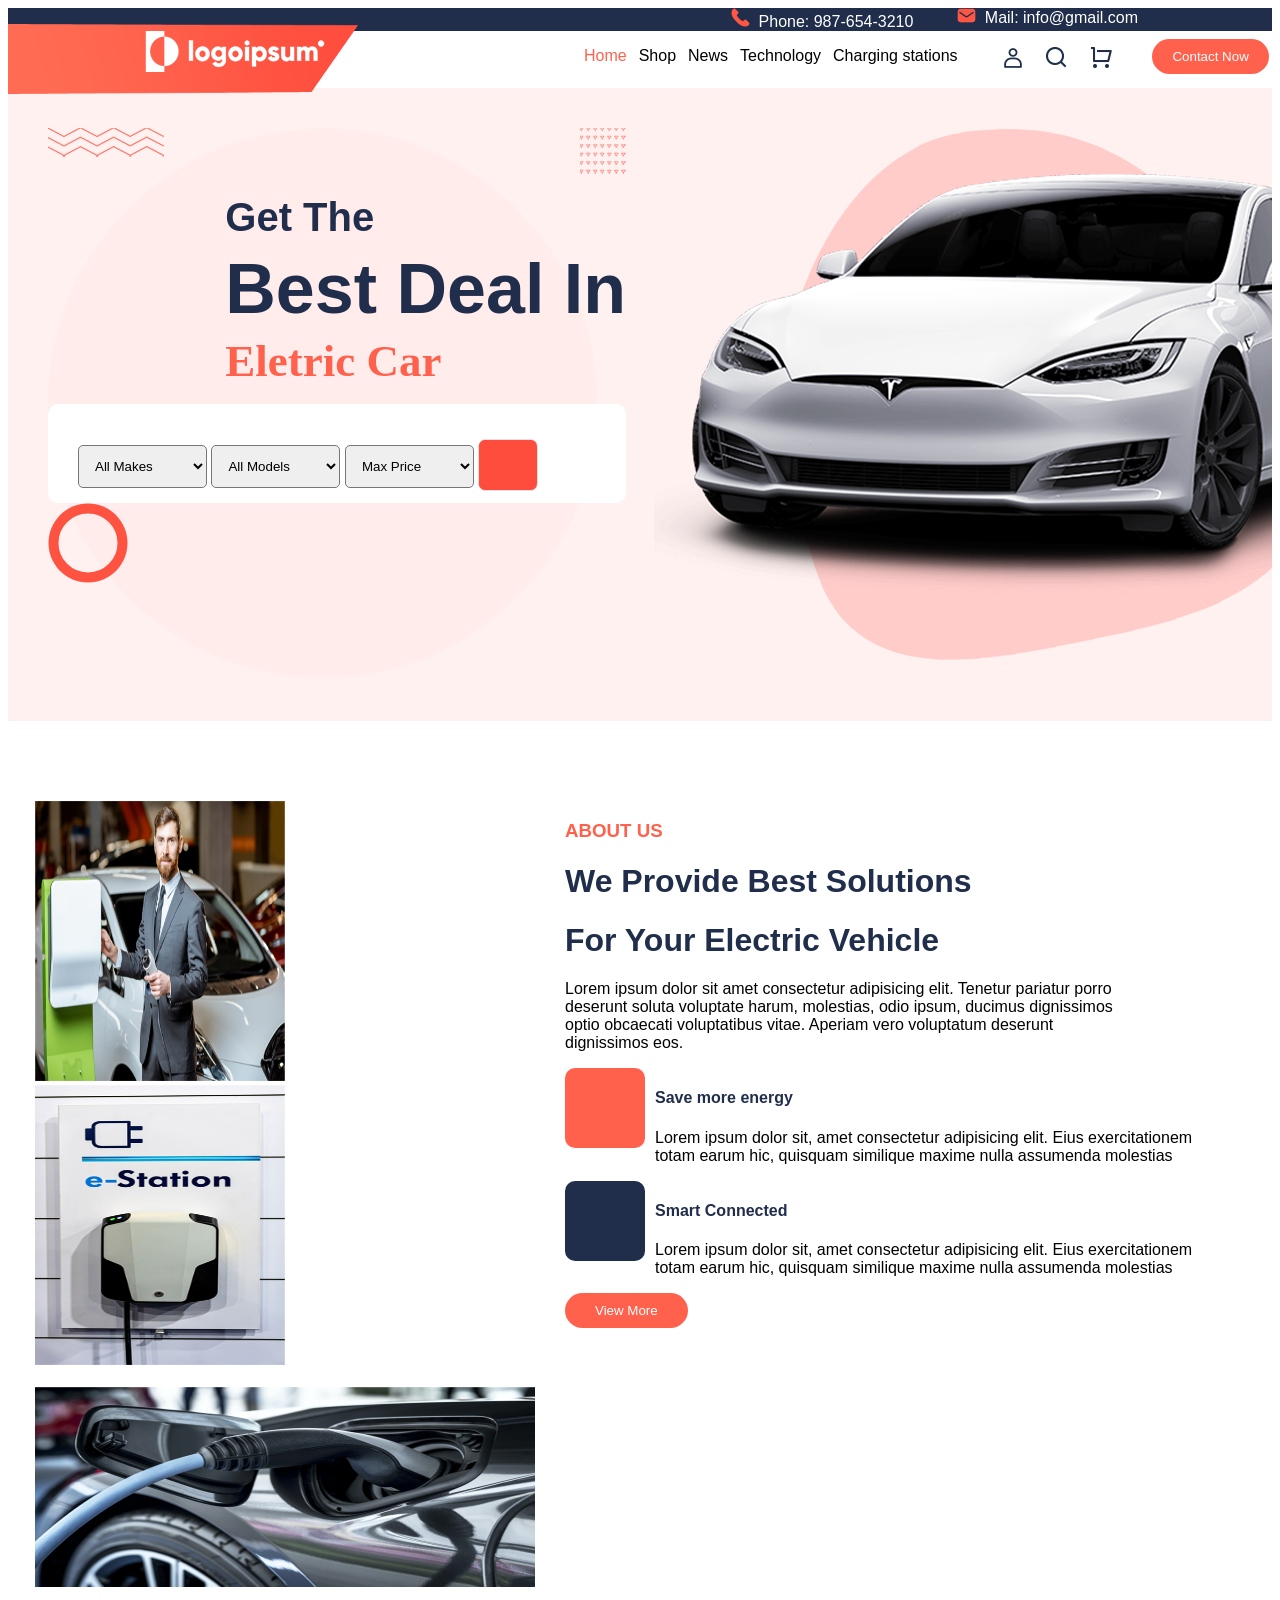
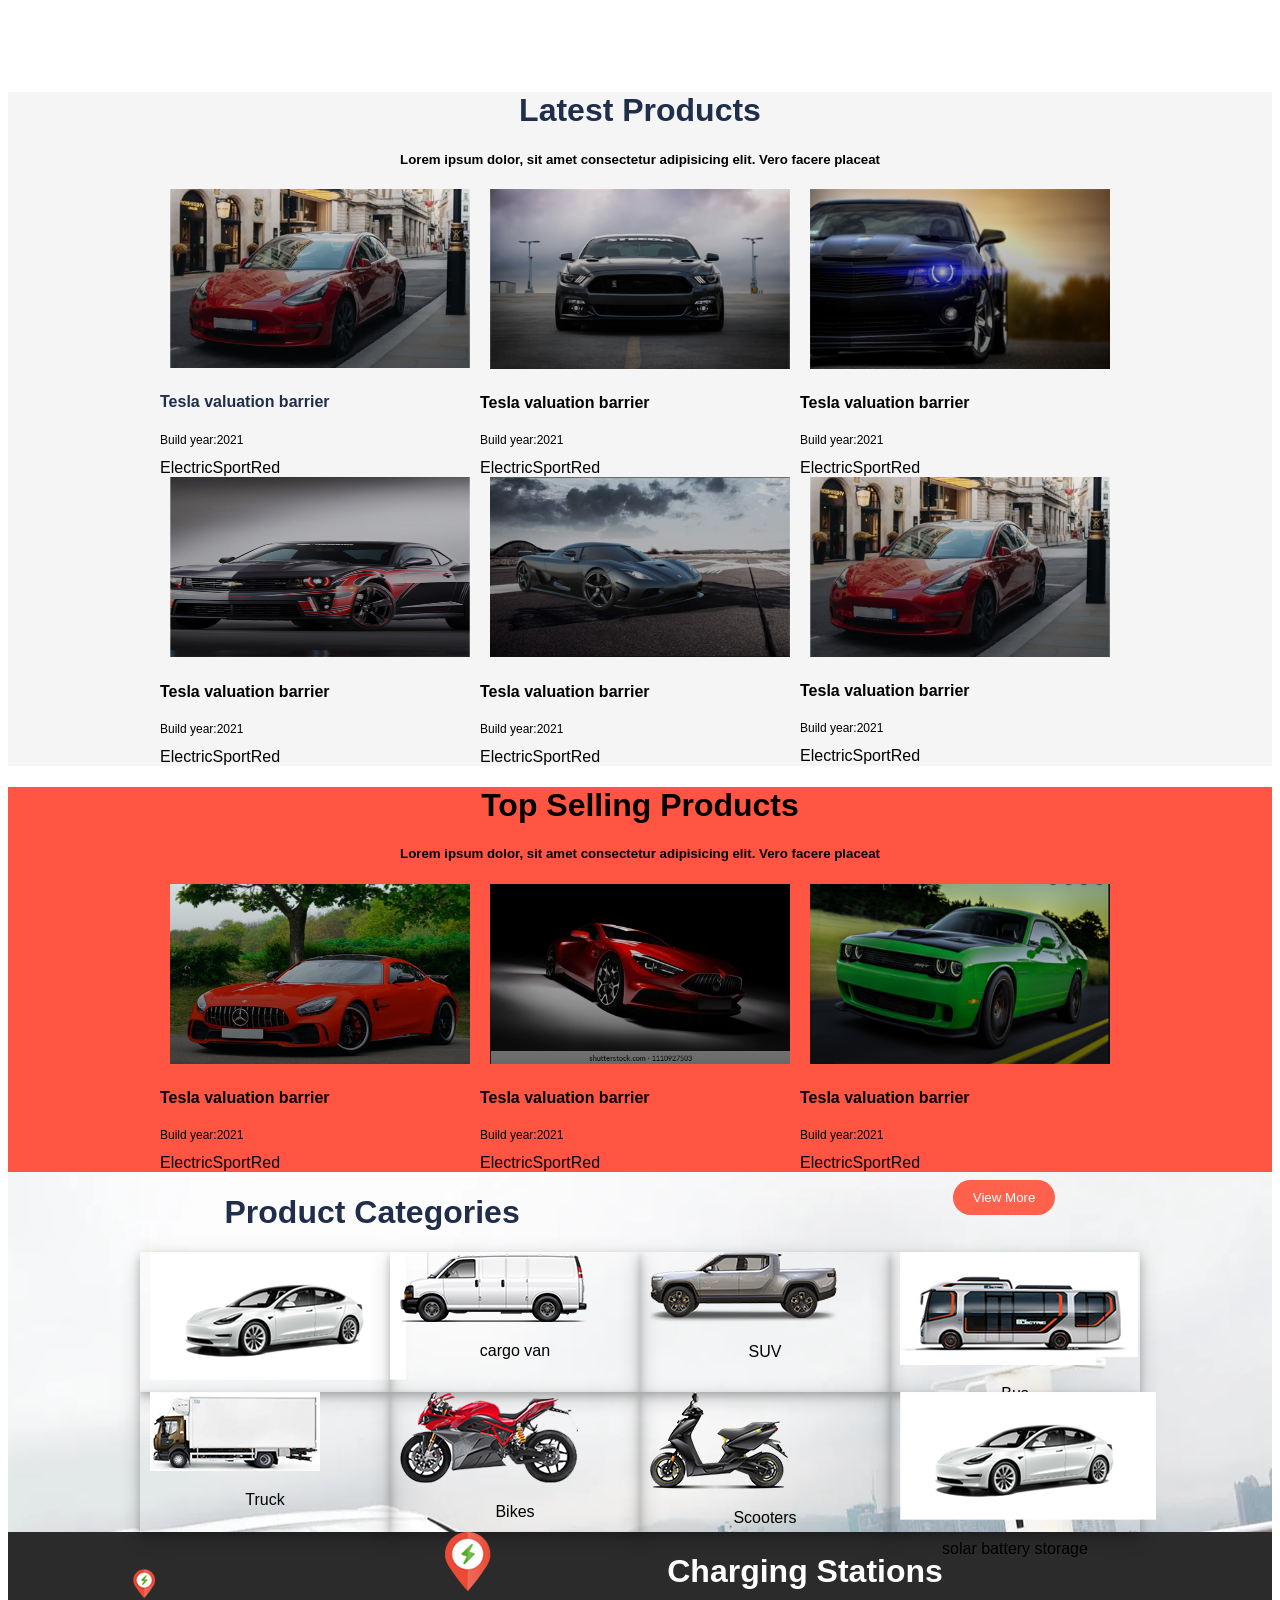
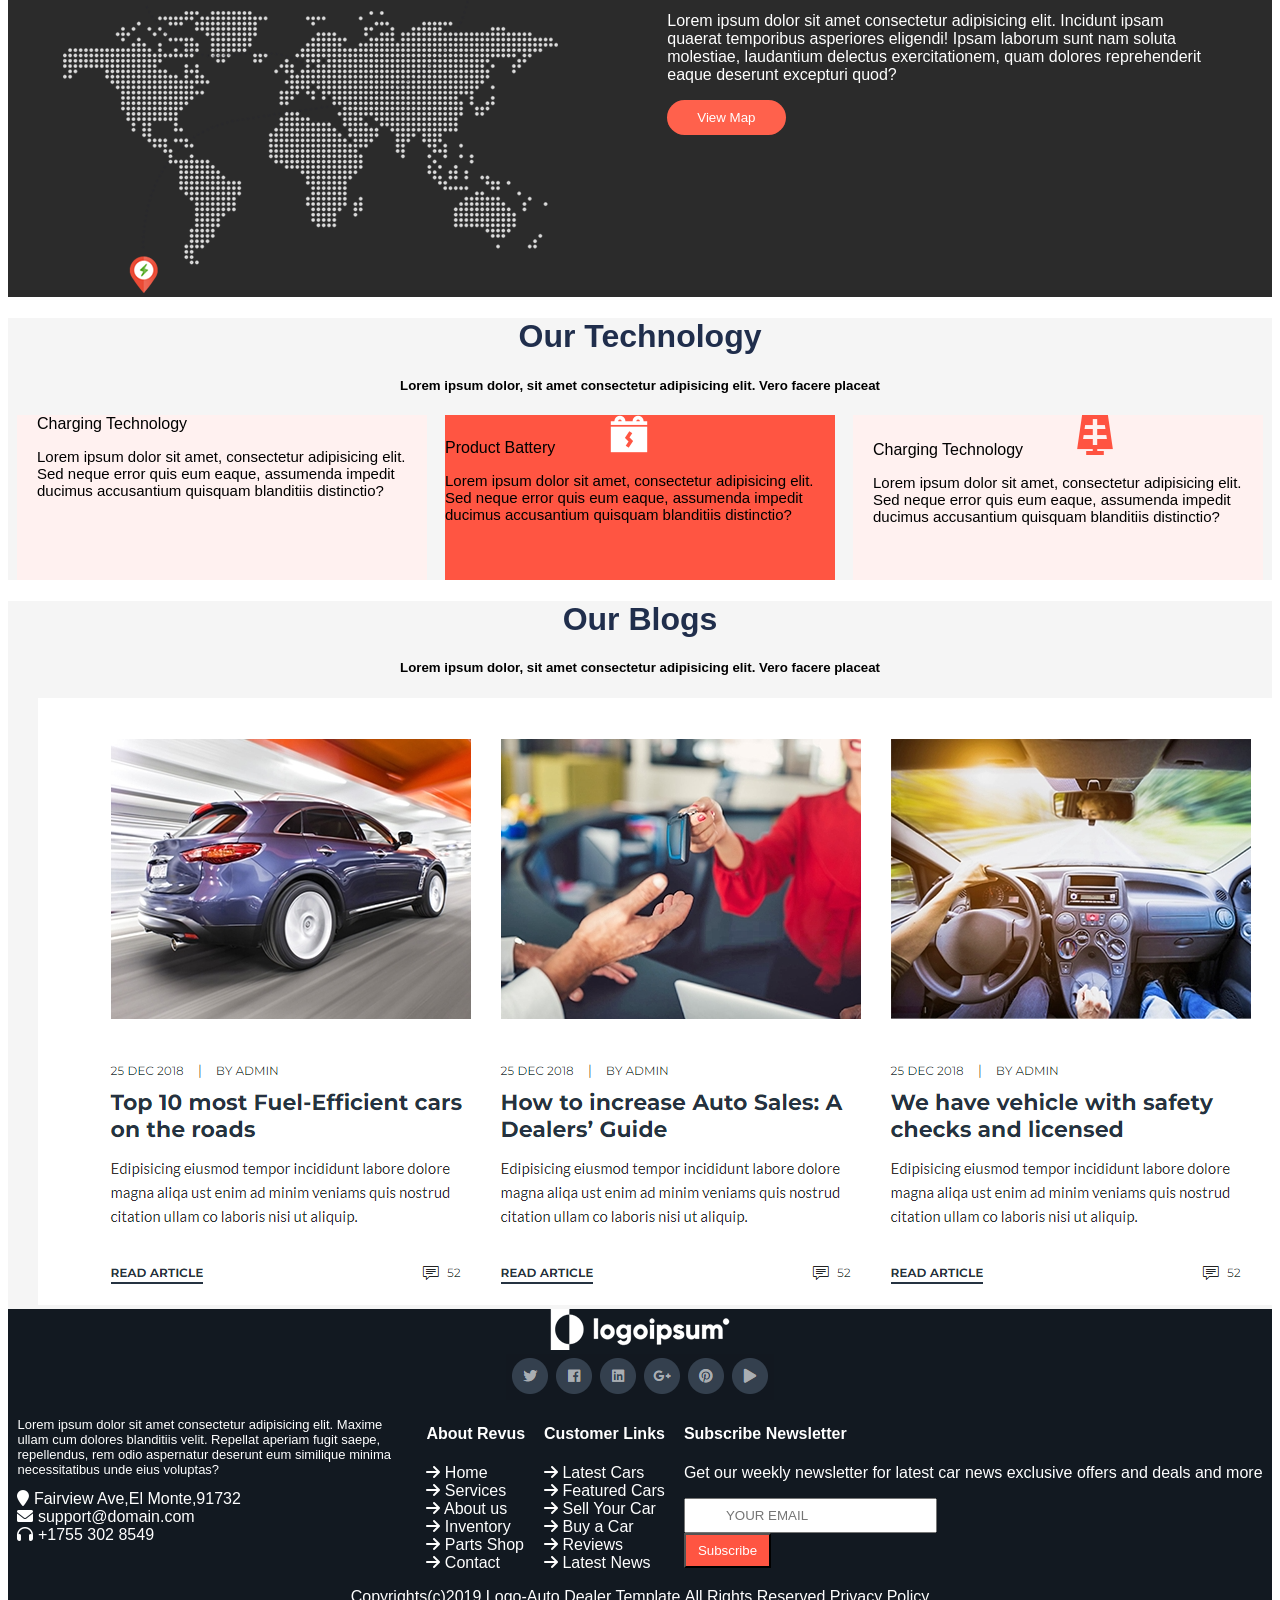
==== commit 4dbf5ebd: "changes" ====
--- a/index.html
+++ b/index.html
@@ -188,7 +188,7 @@
             <div class="flex">
     <div>
         <div>
-            <img class="evenly" src="./images/Layer 7.png" width="300" alt="">
+            <img class="evenly" src="./Assets/images/Layer 7.png" width="300" alt="">
             <h4 class="fontcolor">Tesla valuation barrier</h4>
             <p class="build">Build year:2021</p>
         </div>
